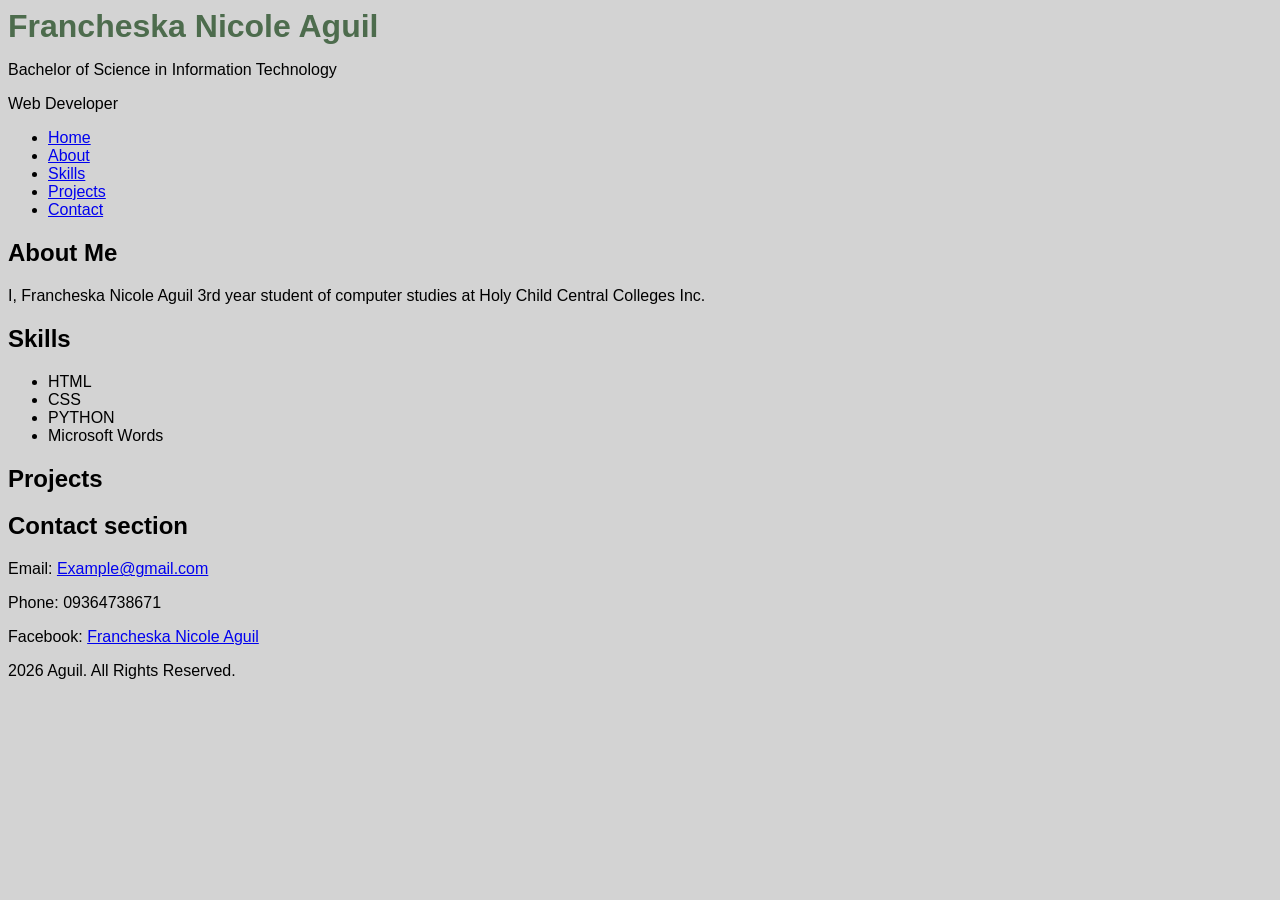
==== portfolio.html @ 955c7d05 "Add files via upload" ====
<!DOCTYPE html>
<html lang="en">
<head>
    <meta charset="UTF-8">
    <meta name="viewport" content="width=device-width, initial-scale=1.0">
    <link rel="stylesheet" href="style.css">
    <title>Portfolio</title>
</head>
<body>
    <h1>Francheska Nicole Aguil</h1>
    <p>Bachelor of Science in Information Technology</p>
    <p>Web Developer</p>

    <nav> 
        <ul>
        <li><a href="Home">Home</a></li>
        <li><a href="About">About</a></li>
        <li><a href="Skills">Skills</a></li>
        <li><a href="Projects">Projects</a></li>
        <li><a href="Contact">Contact</a></li>
    </nav>

<section>
    <h2>About Me</h2>
    <p>I, Francheska Nicole Aguil 3rd year student of computer studies at Holy Child Central Colleges Inc. </p>

    <h2>Skills</h2>
        <ul>
            <li>HTML</li>
            <li>CSS</li>
            <li>PYTHON</li>
            <li>Microsoft Words</li>
        </ul>

    <h2>Projects</h2>

    <h2>Contact section</h2>
        <p>Email: <a href="#" target="_blank">Example@gmail.com</a></p>
        <p>Phone: 09364738671</p>
        <p>Facebook: <a href="#" target="_blank">Francheska Nicole Aguil</a></p>
<footer>
    2026 Aguil. All Rights Reserved.
</footer>


</section>
</body>
</html>
---- style.css ----
body {
    background-color: lightgrey;
    font-family: 'Segoe UI', Tahoma, Geneva, Verdana, sans-serif;
    margin:10;
    padding: 0;
}
h1{
    color:rgb(77, 108, 77);
    margin:0;
}
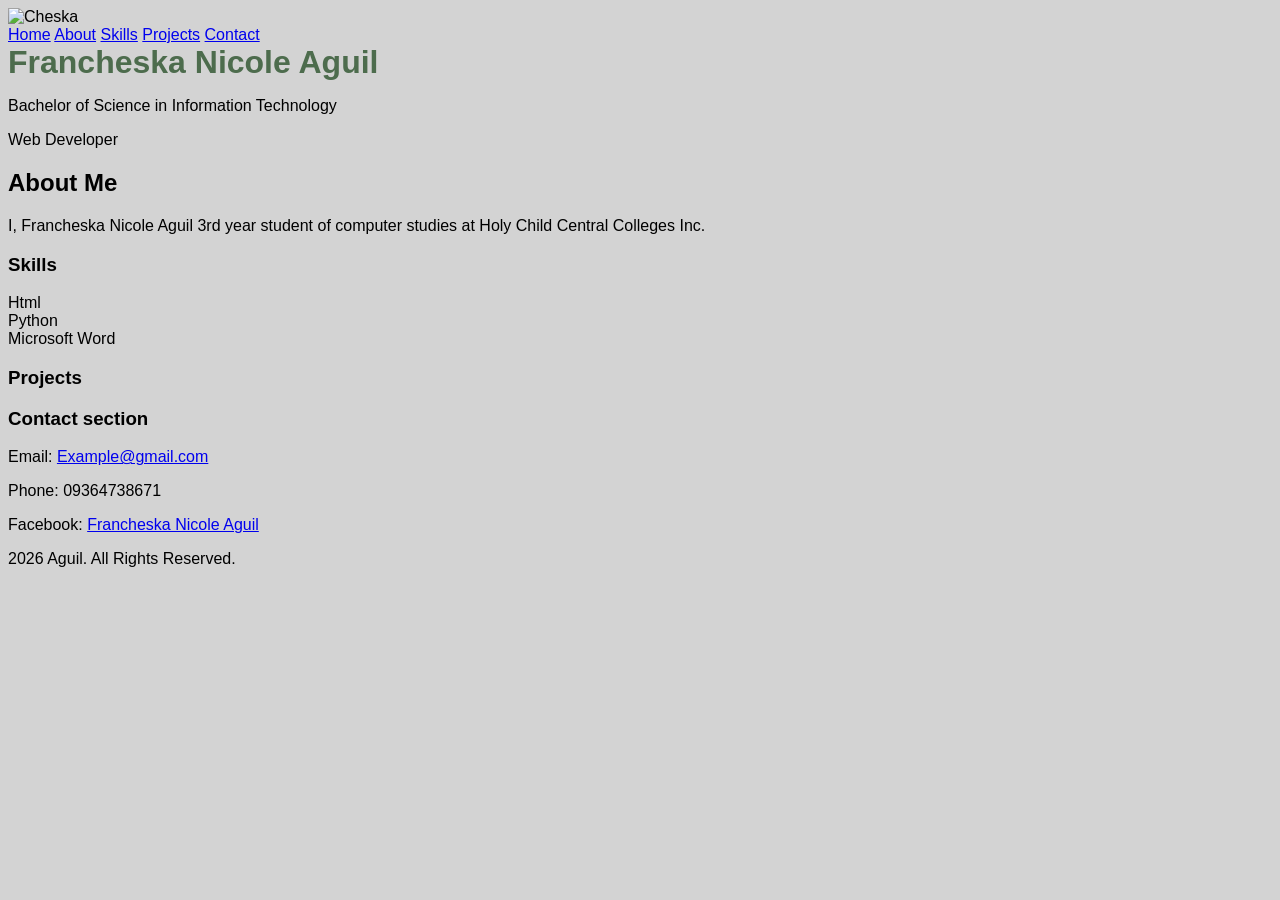
==== commit 3e9d12b6: "Update portfolio.html" ====
--- a/portfolio.html
+++ b/portfolio.html
@@ -6,38 +6,58 @@
     <link rel="stylesheet" href="style.css">
     <title>Portfolio</title>
 </head>
-<body>
+<body> 
+
+<header class="navbar">
+<div class="logo"><img src="1.avif" alt="Cheska" class="1.avif" width="50" height="50"></div>
+    <nav class="nav-links"> 
+        <a href="Home">Home</a>
+        <a href="About">About</a>
+        <a href="Skills">Skills</a>
+        <a href="Projects">Projects</a>
+        <a href="Contact">Contact</a>
+    </nav>
+
+</header>
+<div class="head">
     <h1>Francheska Nicole Aguil</h1>
     <p>Bachelor of Science in Information Technology</p>
     <p>Web Developer</p>
+</div>
 
-    <nav> 
-        <ul>
-        <li><a href="Home">Home</a></li>
-        <li><a href="About">About</a></li>
-        <li><a href="Skills">Skills</a></li>
-        <li><a href="Projects">Projects</a></li>
-        <li><a href="Contact">Contact</a></li>
-    </nav>
-
-<section>
+<section id="about" class="about">
+    <div class="about me">
     <h2>About Me</h2>
     <p>I, Francheska Nicole Aguil 3rd year student of computer studies at Holy Child Central Colleges Inc. </p>
+</div>
+</section>
 
-    <h2>Skills</h2>
-        <ul>
-            <li>HTML</li>
-            <li>CSS</li>
-            <li>PYTHON</li>
-            <li>Microsoft Words</li>
-        </ul>
+<section id="about" class="about">
+    <div class="skills">
+    <h3>Skills</h3>
+       <div>Html</div>
+       <div>Python</div>
+       <div>Microsoft Word</div>
+    </div>
+</section>
 
-    <h2>Projects</h2>
+<section id="about" class="about">
+<div class="project">
+    <h3>Projects</h3>
+</div>
+</section>
 
-    <h2>Contact section</h2>
+<section id="about" class="about">
+<div class="contact">
+    <h3>Contact section</h3>
+    <div>
         <p>Email: <a href="#" target="_blank">Example@gmail.com</a></p>
         <p>Phone: 09364738671</p>
         <p>Facebook: <a href="#" target="_blank">Francheska Nicole Aguil</a></p>
+    </div>  
+</div>
+</section>
+
 <footer>
     2026 Aguil. All Rights Reserved.
 </footer>
@@ -45,4 +65,4 @@
 
 </section>
 </body>
-</html>+</html>
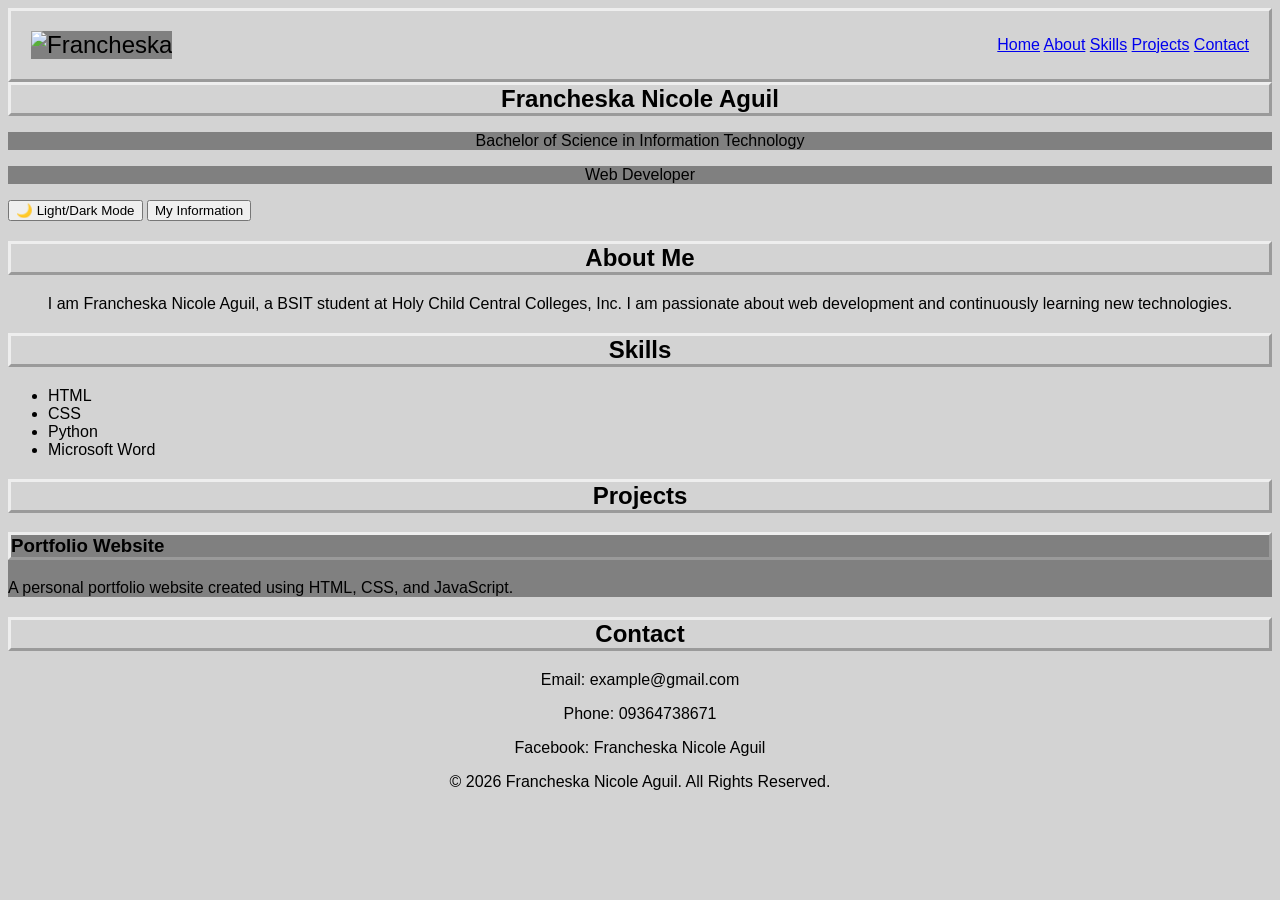
==== commit 5225c993: "Update portfolio.html" ====
--- a/portfolio.html
+++ b/portfolio.html
@@ -3,66 +3,75 @@
 <head>
     <meta charset="UTF-8">
     <meta name="viewport" content="width=device-width, initial-scale=1.0">
+    <title>My Portfolio</title>
     <link rel="stylesheet" href="style.css">
-    <title>Portfolio</title>
 </head>
-<body> 
+<body>
 
 <header class="navbar">
-<div class="logo"><img src="1.avif" alt="Cheska" class="1.avif" width="50" height="50"></div>
-    <nav class="nav-links"> 
-        <a href="Home">Home</a>
-        <a href="About">About</a>
-        <a href="Skills">Skills</a>
-        <a href="Projects">Projects</a>
-        <a href="Contact">Contact</a>
+    <div class="logo">
+        <img src="1.avif" alt="Francheska" width="50" height="50">
+    </div>
+
+    <nav class="nav-links">
+        <a href="#home">Home</a>
+        <a href="#about">About</a>
+        <a href="#skills">Skills</a>
+        <a href="#projects">Projects</a>
+        <a href="#contact">Contact</a>
     </nav>
+</header>
 
-</header>
-<div class="head">
-    <h1>Francheska Nicole Aguil</h1>
+<section id="home" class="head">
+    <h1 id="title">Francheska Nicole Aguil</h1>
     <p>Bachelor of Science in Information Technology</p>
     <p>Web Developer</p>
-</div>
 
-<section id="about" class="about">
-    <div class="about me">
-    <h2>About Me</h2>
-    <p>I, Francheska Nicole Aguil 3rd year student of computer studies at Holy Child Central Colleges Inc. </p>
-</div>
+    <button onclick="changeTheme()">🌙 Light/Dark Mode</button>
+    <button onclick="showInfo()">My Information</button>
 </section>
 
 <section id="about" class="about">
-    <div class="skills">
-    <h3>Skills</h3>
-       <div>Html</div>
-       <div>Python</div>
-       <div>Microsoft Word</div>
+    <h2>About Me</h2>
+    <p>
+        I am Francheska Nicole Aguil, a BSIT student at Holy Child Central Colleges, Inc.
+        I am passionate about web development and continuously learning new technologies.
+    </p>
+</section>
+
+<section id="skills" class="skills">
+    <h2>Skills</h2>
+
+    <ul>
+        <li>HTML</li>
+        <li>CSS</li>
+        <li>Python</li>
+        <li>Microsoft Word</li>
+    </ul>
+</section>
+
+<section id="projects" class="projects">
+    <h2>Projects</h2>
+
+    <div class="project-card">
+        <h3>Portfolio Website</h3>
+        <p>A personal portfolio website created using HTML, CSS, and JavaScript.</p>
     </div>
 </section>
 
-<section id="about" class="about">
-<div class="project">
-    <h3>Projects</h3>
-</div>
-</section>
+<section id="contact" class="contact">
+    <h2>Contact</h2>
 
-<section id="about" class="about">
-<div class="contact">
-    <h3>Contact section</h3>
-    <div>
-        <p>Email: <a href="#" target="_blank">Example@gmail.com</a></p>
-        <p>Phone: 09364738671</p>
-        <p>Facebook: <a href="#" target="_blank">Francheska Nicole Aguil</a></p>
-    </div>  
-</div>
+    <p>Email: example@gmail.com</p>
+    <p>Phone: 09364738671</p>
+    <p>Facebook: Francheska Nicole Aguil</p>
 </section>
 
 <footer>
-    2026 Aguil. All Rights Reserved.
+    <p>© 2026 Francheska Nicole Aguil. All Rights Reserved.</p>
 </footer>
 
+<script src="script.js"></script>
 
-</section>
 </body>
 </html>
--- a/style.css
+++ b/style.css
@@ -3,8 +3,60 @@
     font-family: 'Segoe UI', Tahoma, Geneva, Verdana, sans-serif;
     margin:10;
     padding: 0;
+    text-align: left;
 }
 h1{
-    color:rgb(77, 108, 77);
+    color: black;
     margin:0;
+    text-align: center;
+    border-style: outset;
 }
+header{
+    text-align: center;
+    border-style: outset;
+}
+p{
+    text-align: center;
+}
+h2{
+    text-align: center;
+    border-style: outset;
+
+}
+div p{ 
+    text-align: left;
+
+}
+h3{
+    border-style: outset;
+  }
+  .container {
+    display: flex;
+    background-color: rgb(99, 108, 118);
+  }
+  
+  .container div {
+    background-color: #f1f1f1;
+    margin: 10px;
+    padding: 20px;
+    font-size: 30px;
+
+  }
+  .head p {
+    background-color: grey;
+    text-align: center;
+  }
+  div{
+    background-color: grey
+  }
+  .navbar{
+    display: flex;
+    justify-content: space-between;
+    align-items: center;
+    padding: 20px;
+
+  }
+  .logo{
+    font-size: 24px;
+
+  }
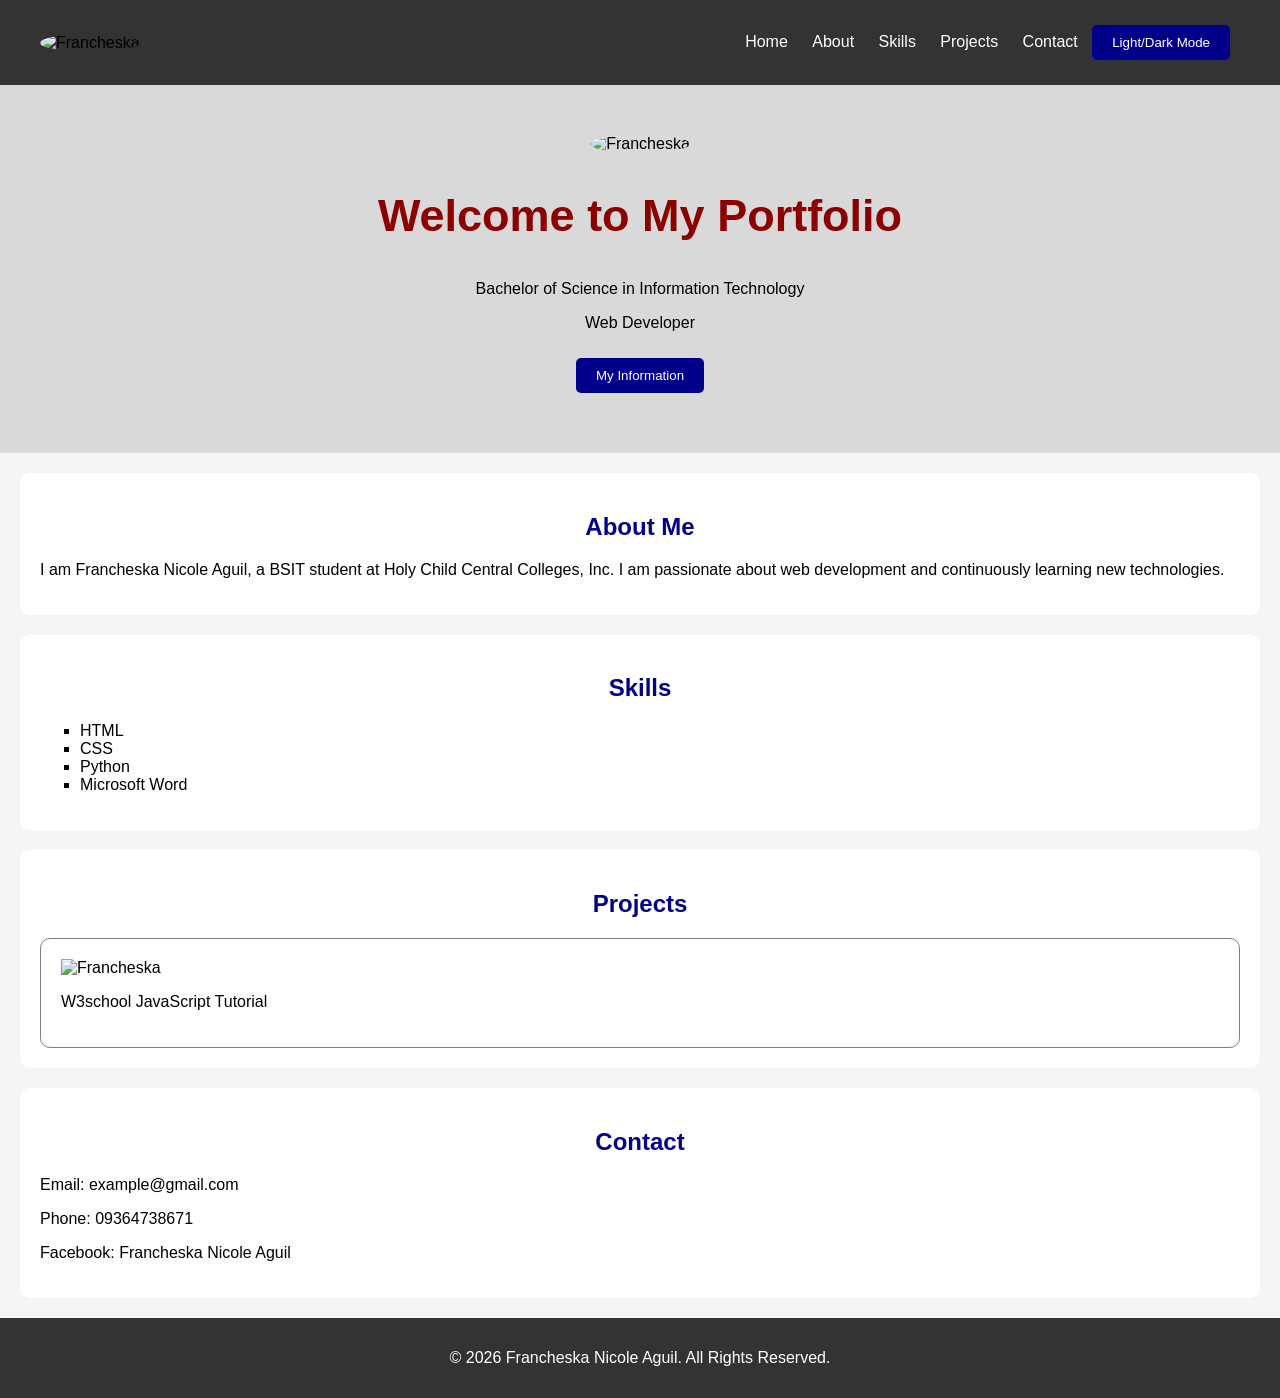
==== commit e37b5014: "Update portfolio.html with new images and content Updated portfolio with new logo and project detail" ====
--- a/portfolio.html
+++ b/portfolio.html
@@ -10,7 +10,7 @@
 
 <header class="navbar">
     <div class="logo">
-        <img src="1.avif" alt="Francheska" width="50" height="50">
+        <img src="logo_HCCCI_.webp" alt="Francheska" width="100" height="80">
     </div>
 
     <nav class="nav-links">
@@ -19,15 +19,18 @@
         <a href="#skills">Skills</a>
         <a href="#projects">Projects</a>
         <a href="#contact">Contact</a>
+        
+         <button onclick="changeTheme()">Light/Dark Mode</button>
     </nav>
+   
 </header>
 
 <section id="home" class="head">
+    <img src="1.jpeg" alt="Francheska" width="200" height="200" style="border-radius:50%;">
     <h1 id="title">Francheska Nicole Aguil</h1>
     <p>Bachelor of Science in Information Technology</p>
     <p>Web Developer</p>
 
-    <button onclick="changeTheme()">🌙 Light/Dark Mode</button>
     <button onclick="showInfo()">My Information</button>
 </section>
 
@@ -54,8 +57,8 @@
     <h2>Projects</h2>
 
     <div class="project-card">
-        <h3>Portfolio Website</h3>
-        <p>A personal portfolio website created using HTML, CSS, and JavaScript.</p>
+        <img src="3.jpg" alt="Francheska" width="300" height="200">
+        <p>W3school JavaScript Tutorial</p>
     </div>
 </section>
 
--- a/style.css
+++ b/style.css
@@ -1,62 +1,107 @@
-body {
-    background-color: lightgrey;
-    font-family: 'Segoe UI', Tahoma, Geneva, Verdana, sans-serif;
-    margin:10;
-    padding: 0;
-    text-align: left;
+body{
+    margin:0;
+    font-family:Arial, Helvetica, sans-serif;
+    background-color:#f5f5f5;
 }
-h1{
-    color: black;
-    margin:0;
-    text-align: center;
-    border-style: outset;
+
+.navbar{
+    background:#333;
+    display:flex;
+    justify-content:space-between;
+    align-items:center;
+    padding:15px 40px;
 }
-header{
-    text-align: center;
-    border-style: outset;
+
+.logo img{
+    border-radius:50%;
 }
-p{
-    text-align: center;
+
+.nav-links a{
+    color:white;
+    text-decoration:none;
+    margin-left:20px;
 }
+
+.nav-links a:hover{
+    color:yellow;
+}
+
+.head{
+    text-align:center;
+    background:#d9d9d9;
+    padding:50px;
+}
+
+.head h1{
+    color:darkblue;
+}
+
+section{
+    padding:30px;
+}
+
 h2{
-    text-align: center;
-    border-style: outset;
+    text-align:center;
+    color:darkblue;
+}
 
+.about,
+.skills,
+.projects,
+.contact{
+    background:white;
+    margin:20px;
+    padding:20px;
+    border-radius:10px;
 }
-div p{ 
-    text-align: left;
 
+.project-card{
+    border:1px solid gray;
+    padding:20px;
+    border-radius:10px;
 }
-h3{
-    border-style: outset;
-  }
-  .container {
-    display: flex;
-    background-color: rgb(99, 108, 118);
-  }
-  
-  .container div {
-    background-color: #f1f1f1;
-    margin: 10px;
-    padding: 20px;
-    font-size: 30px;
 
-  }
-  .head p {
-    background-color: grey;
-    text-align: center;
-  }
-  div{
-    background-color: grey
-  }
-  .navbar{
-    display: flex;
-    justify-content: space-between;
-    align-items: center;
-    padding: 20px;
+ul{
+    list-style-type:square;
+}
 
-  }
-  .logo{
-    font-size: 24px;
+button{
+    margin:10px;
+    padding:10px 20px;
+    border:none;
+    background:darkblue;
+    color:white;
+    cursor:pointer;
+    border-radius:5px;
+}
 
-  }
+button:hover{
+    background:green;
+}
+
+footer{
+    background:#333;
+    color:white;
+    text-align:center;
+    padding:15px;
+}
+
+.dark-mode{
+    background:#222;
+    color:white;
+}
+
+.dark-mode .about,
+.dark-mode .skills,
+.dark-mode .projects,
+.dark-mode .contact{
+    background:#444;
+    color:white;
+}
+
+.dark-mode h2,
+.dark-mode h1,
+.dark-mode p,
+.dark-mode li{
+    color:white;
+}
